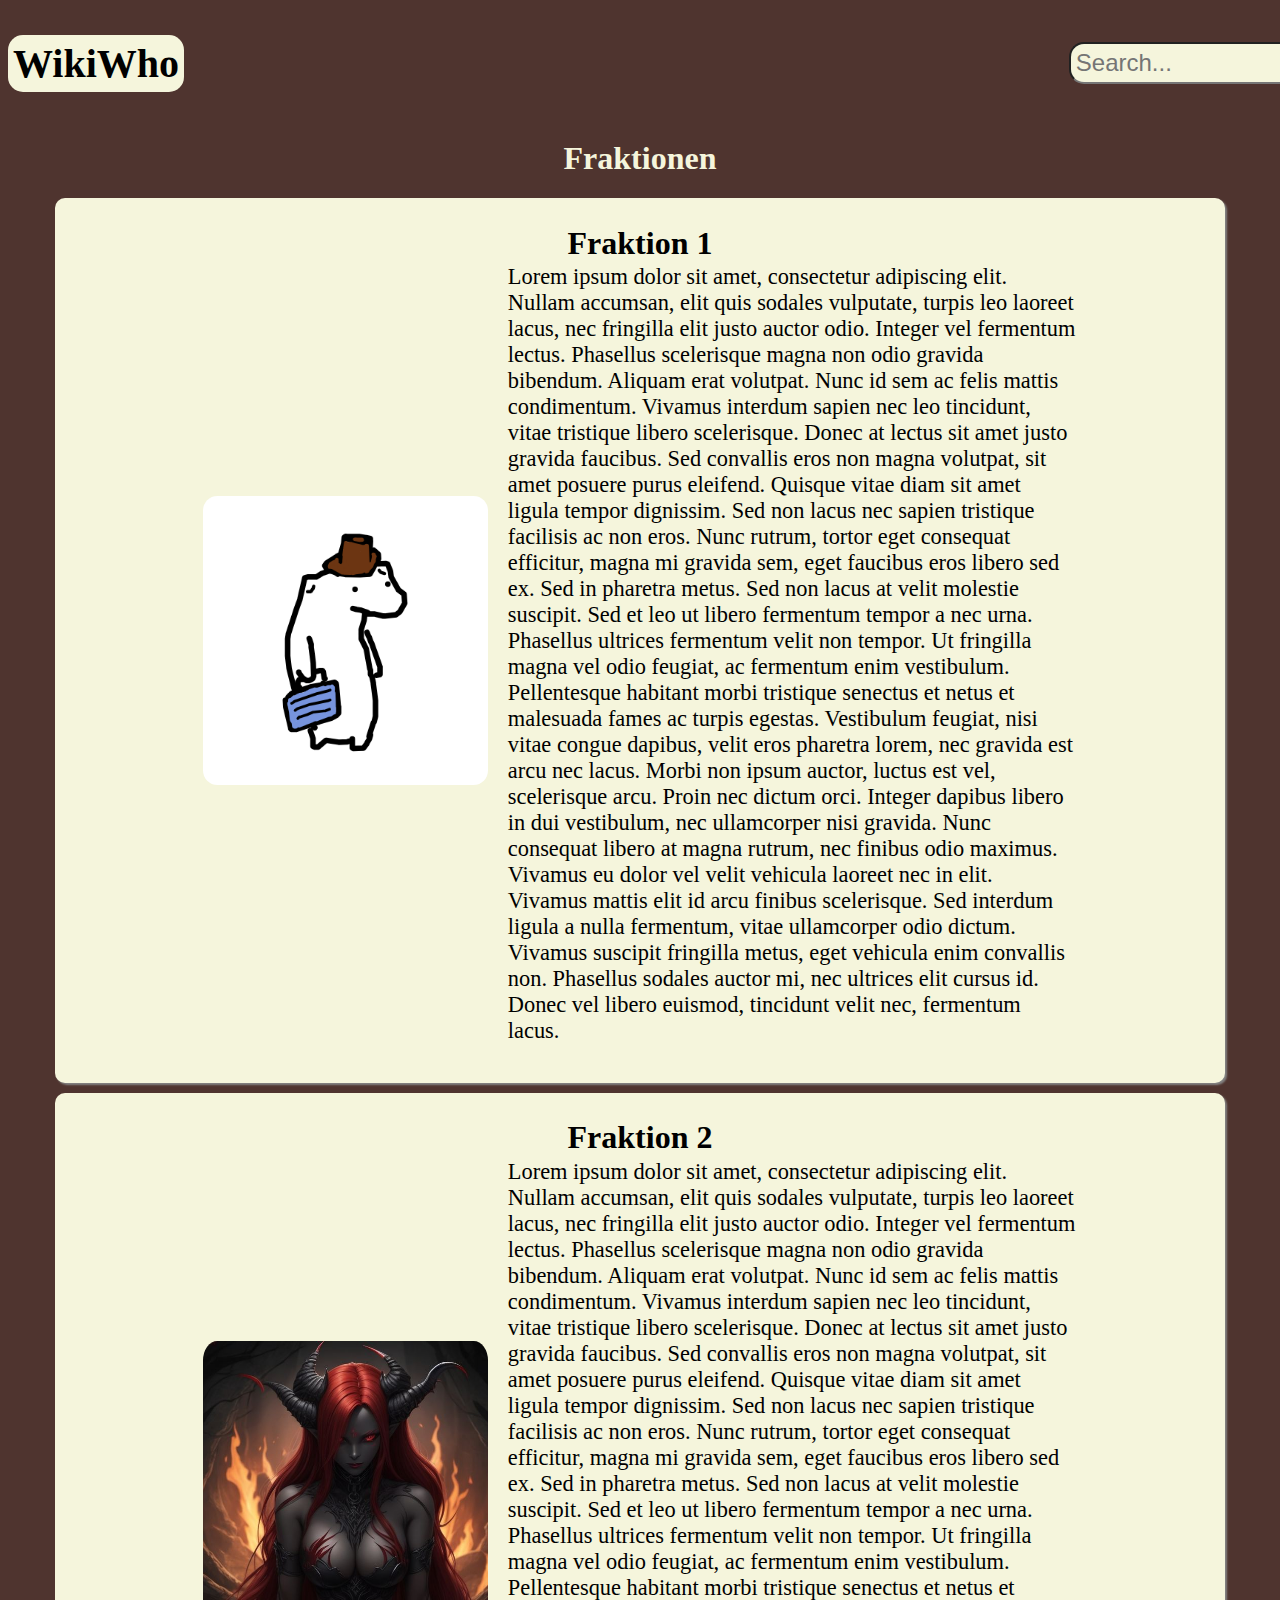
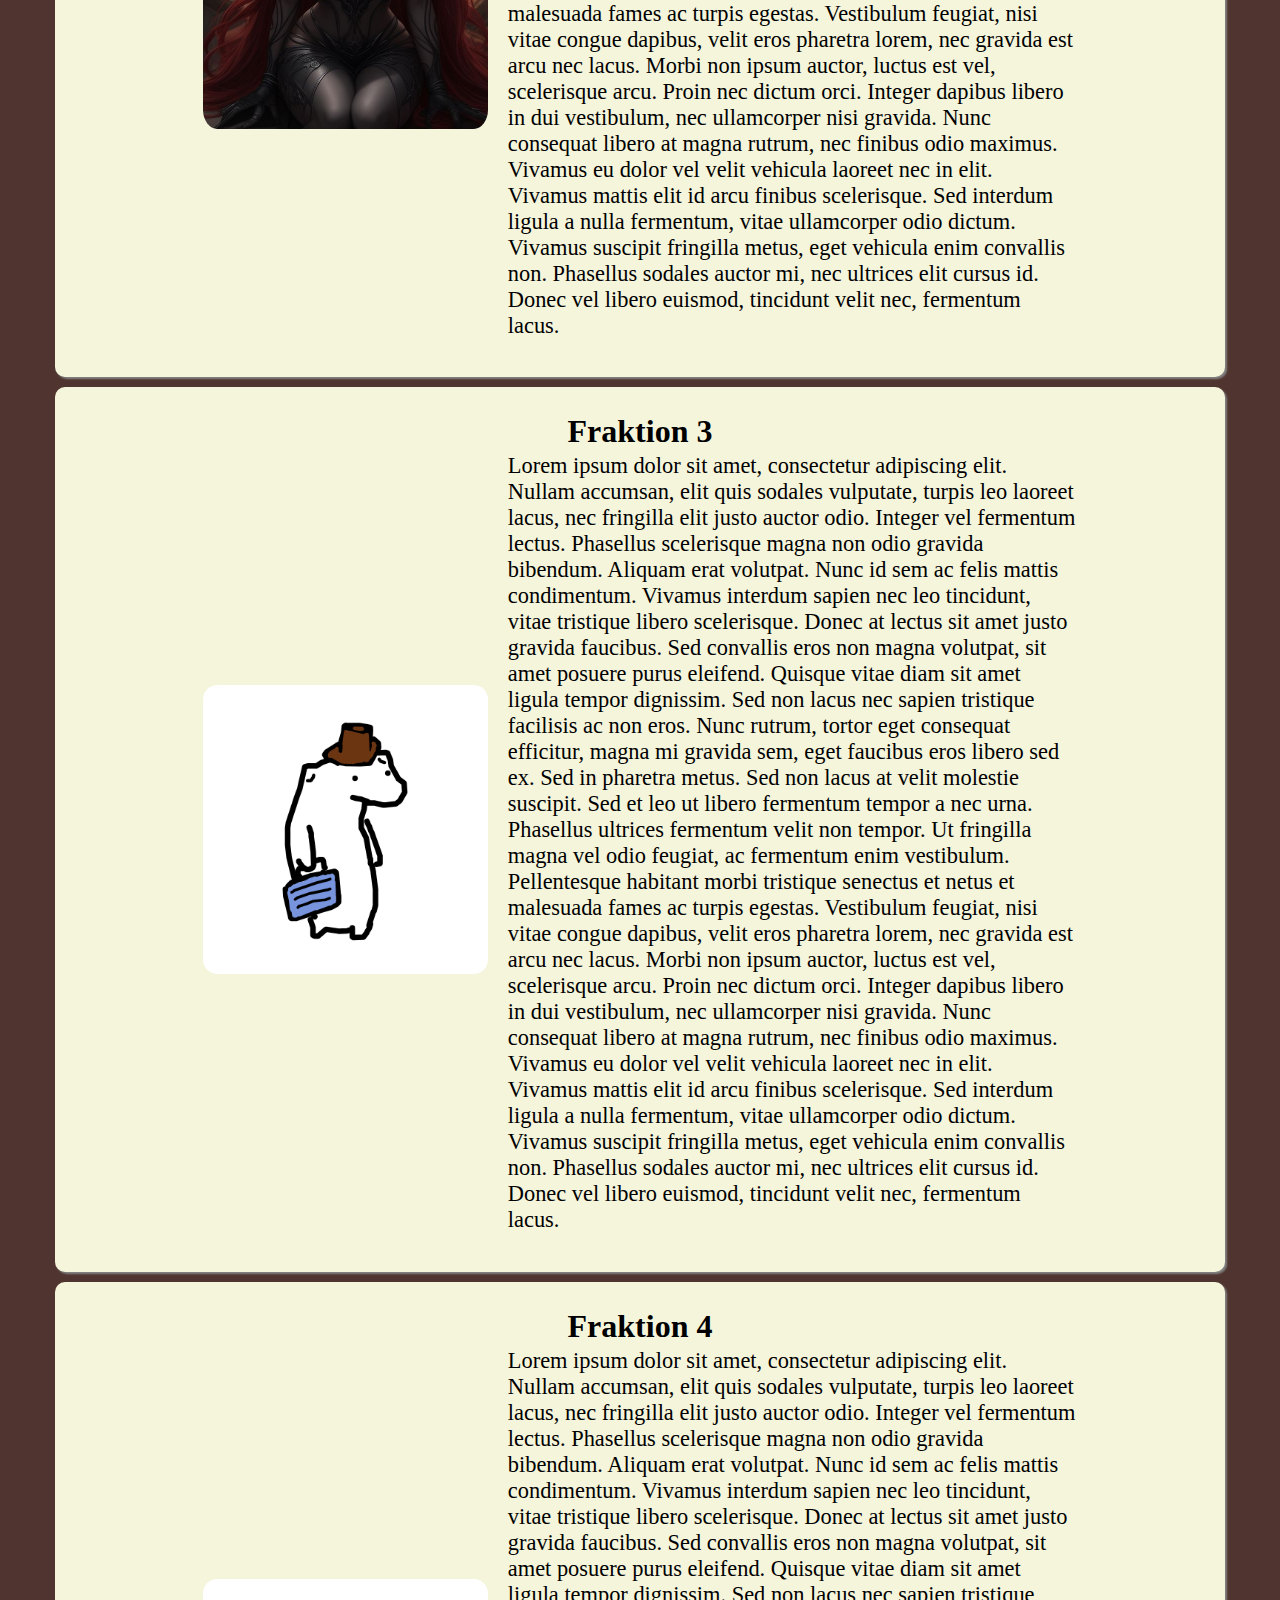
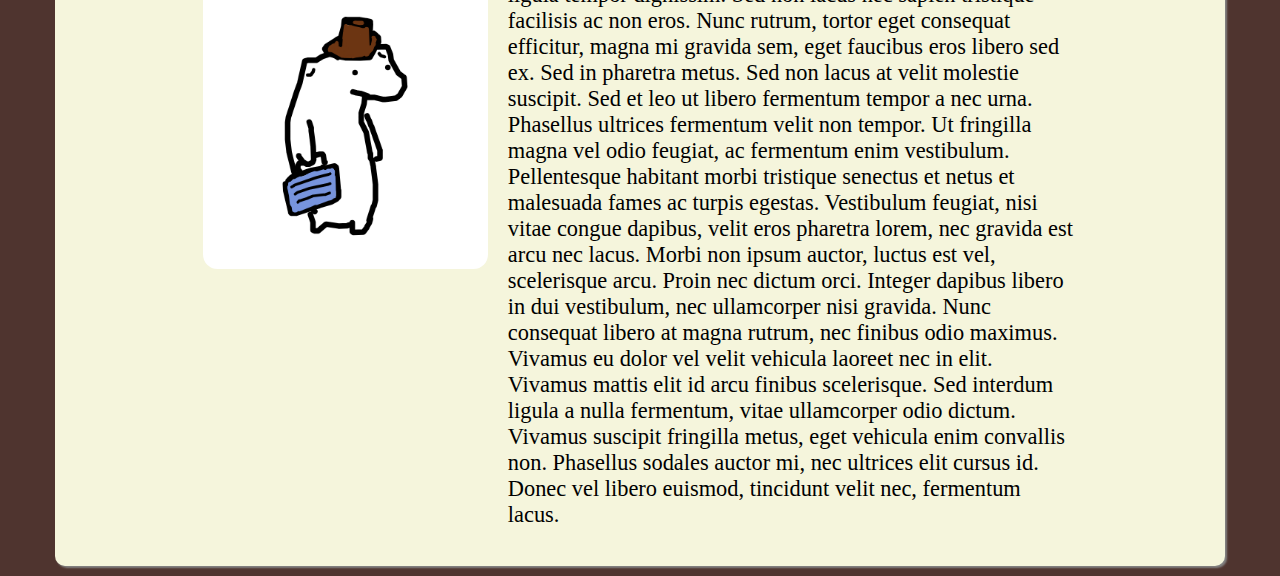
==== factions.html @ 1ef96a38 "Initial commit" ====
<!DOCTYPE html>
<html>

<head>
  <meta charset="utf-8" />
  <meta name="color-scheme" content="only light" />
  <meta name="viewport" content="width=device-width, initial-scale=1, maximum-scale=1" />
  <link rel="stylesheet" href="factions.css" />
  <title>Factions</title>
</head>


<body>
  <div class="grid-bar">
    <a href="index.html">
      <h1 style="background-color: rgb(245, 245, 220); color: black; padding: 5px; display: inline-block; border-radius: 15px;">
        WikiWho
      </h1>
    </a>
    <input type="text" id="searchInput" placeholder="Search..." style="
    background-color: rgb(245, 245, 220);
    color: rgb(150, 150, 150);
    padding: 5px;
    display: inline-block;
    border-radius: 15px;
    " onkeyup="searchFunction()" />

    <script src="search.js"></script>

    <script>
      function searchFunction() {
        var input = document.getElementById("searchInput");
        if (input.value.trim() !== "") {
          input.style.color = "black";
        } else {
          input.style.color = "rgb(150, 150, 150)";
        }
      }
    </script>

  </div>
  <h1>Fraktionen</h1>
  <a name="humans"></a>
  <div class="containerbox">
    <h2>Fraktion 1</h2>
    <img src="dereinzigechte.png" />
    <p>
      Lorem ipsum dolor sit amet, consectetur adipiscing elit. Nullam
      accumsan, elit quis sodales vulputate, turpis leo laoreet lacus, nec
      fringilla elit justo auctor odio. Integer vel fermentum lectus.
      Phasellus scelerisque magna non odio gravida bibendum. Aliquam erat
      volutpat. Nunc id sem ac felis mattis condimentum. Vivamus interdum
      sapien nec leo tincidunt, vitae tristique libero scelerisque. Donec at
      lectus sit amet justo gravida faucibus. Sed convallis eros non magna
      volutpat, sit amet posuere purus eleifend. Quisque vitae diam sit amet
      ligula tempor dignissim. Sed non lacus nec sapien tristique facilisis ac
      non eros. Nunc rutrum, tortor eget consequat efficitur, magna mi gravida
      sem, eget faucibus eros libero sed ex. Sed in pharetra metus. Sed non
      lacus at velit molestie suscipit. Sed et leo ut libero fermentum tempor
      a nec urna. Phasellus ultrices fermentum velit non tempor. Ut fringilla
      magna vel odio feugiat, ac fermentum enim vestibulum. Pellentesque
      habitant morbi tristique senectus et netus et malesuada fames ac turpis
      egestas. Vestibulum feugiat, nisi vitae congue dapibus, velit eros
      pharetra lorem, nec gravida est arcu nec lacus. Morbi non ipsum auctor,
      luctus est vel, scelerisque arcu. Proin nec dictum orci. Integer dapibus
      libero in dui vestibulum, nec ullamcorper nisi gravida. Nunc consequat
      libero at magna rutrum, nec finibus odio maximus. Vivamus eu dolor vel
      velit vehicula laoreet nec in elit. Vivamus mattis elit id arcu finibus
      scelerisque. Sed interdum ligula a nulla fermentum, vitae ullamcorper
      odio dictum. Vivamus suscipit fringilla metus, eget vehicula enim
      convallis non. Phasellus sodales auctor mi, nec ultrices elit cursus id.
      Donec vel libero euismod, tincidunt velit nec, fermentum lacus.
    </p>
  </div>
  <a name="demons"></a>
  <div class="containerbox">
    <h2>Fraktion 2</h2>
    <img src="lillith.png" />
    <p>
      Lorem ipsum dolor sit amet, consectetur adipiscing elit. Nullam
      accumsan, elit quis sodales vulputate, turpis leo laoreet lacus, nec
      fringilla elit justo auctor odio. Integer vel fermentum lectus.
      Phasellus scelerisque magna non odio gravida bibendum. Aliquam erat
      volutpat. Nunc id sem ac felis mattis condimentum. Vivamus interdum
      sapien nec leo tincidunt, vitae tristique libero scelerisque. Donec at
      lectus sit amet justo gravida faucibus. Sed convallis eros non magna
      volutpat, sit amet posuere purus eleifend. Quisque vitae diam sit amet
      ligula tempor dignissim. Sed non lacus nec sapien tristique facilisis ac
      non eros. Nunc rutrum, tortor eget consequat efficitur, magna mi gravida
      sem, eget faucibus eros libero sed ex. Sed in pharetra metus. Sed non
      lacus at velit molestie suscipit. Sed et leo ut libero fermentum tempor
      a nec urna. Phasellus ultrices fermentum velit non tempor. Ut fringilla
      magna vel odio feugiat, ac fermentum enim vestibulum. Pellentesque
      habitant morbi tristique senectus et netus et malesuada fames ac turpis
      egestas. Vestibulum feugiat, nisi vitae congue dapibus, velit eros
      pharetra lorem, nec gravida est arcu nec lacus. Morbi non ipsum auctor,
      luctus est vel, scelerisque arcu. Proin nec dictum orci. Integer dapibus
      libero in dui vestibulum, nec ullamcorper nisi gravida. Nunc consequat
      libero at magna rutrum, nec finibus odio maximus. Vivamus eu dolor vel
      velit vehicula laoreet nec in elit. Vivamus mattis elit id arcu finibus
      scelerisque. Sed interdum ligula a nulla fermentum, vitae ullamcorper
      odio dictum. Vivamus suscipit fringilla metus, eget vehicula enim
      convallis non. Phasellus sodales auctor mi, nec ultrices elit cursus id.
      Donec vel libero euismod, tincidunt velit nec, fermentum lacus.
    </p>
  </div>
  <div class="containerbox">
    <h2>Fraktion 3</h2>
    <img src="dereinzigechte.png" />
    <p>
      Lorem ipsum dolor sit amet, consectetur adipiscing elit. Nullam
      accumsan, elit quis sodales vulputate, turpis leo laoreet lacus, nec
      fringilla elit justo auctor odio. Integer vel fermentum lectus.
      Phasellus scelerisque magna non odio gravida bibendum. Aliquam erat
      volutpat. Nunc id sem ac felis mattis condimentum. Vivamus interdum
      sapien nec leo tincidunt, vitae tristique libero scelerisque. Donec at
      lectus sit amet justo gravida faucibus. Sed convallis eros non magna
      volutpat, sit amet posuere purus eleifend. Quisque vitae diam sit amet
      ligula tempor dignissim. Sed non lacus nec sapien tristique facilisis ac
      non eros. Nunc rutrum, tortor eget consequat efficitur, magna mi gravida
      sem, eget faucibus eros libero sed ex. Sed in pharetra metus. Sed non
      lacus at velit molestie suscipit. Sed et leo ut libero fermentum tempor
      a nec urna. Phasellus ultrices fermentum velit non tempor. Ut fringilla
      magna vel odio feugiat, ac fermentum enim vestibulum. Pellentesque
      habitant morbi tristique senectus et netus et malesuada fames ac turpis
      egestas. Vestibulum feugiat, nisi vitae congue dapibus, velit eros
      pharetra lorem, nec gravida est arcu nec lacus. Morbi non ipsum auctor,
      luctus est vel, scelerisque arcu. Proin nec dictum orci. Integer dapibus
      libero in dui vestibulum, nec ullamcorper nisi gravida. Nunc consequat
      libero at magna rutrum, nec finibus odio maximus. Vivamus eu dolor vel
      velit vehicula laoreet nec in elit. Vivamus mattis elit id arcu finibus
      scelerisque. Sed interdum ligula a nulla fermentum, vitae ullamcorper
      odio dictum. Vivamus suscipit fringilla metus, eget vehicula enim
      convallis non. Phasellus sodales auctor mi, nec ultrices elit cursus id.
      Donec vel libero euismod, tincidunt velit nec, fermentum lacus.
    </p>
  </div>
  <div class="containerbox">
    <h2>Fraktion 4</h2>
    <img src="dereinzigechte.png" />
    <p>
      Lorem ipsum dolor sit amet, consectetur adipiscing elit. Nullam
      accumsan, elit quis sodales vulputate, turpis leo laoreet lacus, nec
      fringilla elit justo auctor odio. Integer vel fermentum lectus.
      Phasellus scelerisque magna non odio gravida bibendum. Aliquam erat
      volutpat. Nunc id sem ac felis mattis condimentum. Vivamus interdum
      sapien nec leo tincidunt, vitae tristique libero scelerisque. Donec at
      lectus sit amet justo gravida faucibus. Sed convallis eros non magna
      volutpat, sit amet posuere purus eleifend. Quisque vitae diam sit amet
      ligula tempor dignissim. Sed non lacus nec sapien tristique facilisis ac
      non eros. Nunc rutrum, tortor eget consequat efficitur, magna mi gravida
      sem, eget faucibus eros libero sed ex. Sed in pharetra metus. Sed non
      lacus at velit molestie suscipit. Sed et leo ut libero fermentum tempor
      a nec urna. Phasellus ultrices fermentum velit non tempor. Ut fringilla
      magna vel odio feugiat, ac fermentum enim vestibulum. Pellentesque
      habitant morbi tristique senectus et netus et malesuada fames ac turpis
      egestas. Vestibulum feugiat, nisi vitae congue dapibus, velit eros
      pharetra lorem, nec gravida est arcu nec lacus. Morbi non ipsum auctor,
      luctus est vel, scelerisque arcu. Proin nec dictum orci. Integer dapibus
      libero in dui vestibulum, nec ullamcorper nisi gravida. Nunc consequat
      libero at magna rutrum, nec finibus odio maximus. Vivamus eu dolor vel
      velit vehicula laoreet nec in elit. Vivamus mattis elit id arcu finibus
      scelerisque. Sed interdum ligula a nulla fermentum, vitae ullamcorper
      odio dictum. Vivamus suscipit fringilla metus, eget vehicula enim
      convallis non. Phasellus sodales auctor mi, nec ultrices elit cursus id.
      Donec vel libero euismod, tincidunt velit nec, fermentum lacus.
    </p>
  </div>
</body>

</html>
---- factions.css ----
/**
 * Sets the background color of the entire page to a dark reddish-brown.
 */
body {
  background-color: rgb(79, 52, 47);
}
a {
  color: black;
  font-size: 1.25rem;
}


/**
 * Styles the main heading of the container box.
 * The heading is centered and has a font size of 2 rem.
 * The color is set to beige.
 */
h1 {
  color: rgb(245, 245, 220);
  text-align: center;
}



h3 {
  color: black;
  font-size: 2.5rem;
  transition: transform 0.3s ease;
}

h3:hover {
  transform: translateY(-1.5px);
}

ul {
  margin-top: 50px;
  text-align: left;
  max-width: 50%;
  font-size: 1.4rem;
}

/**
 * Styles a container box with a beige background, rounded corners, padding, and a centered layout.
 * The container box is 90% of the width, centered on the page, and has a drop shadow effect.
 * The contents of the container box are centered both horizontally and vertically.
 */
.containerbox {
  background-color: rgb(245, 245, 220);
  border-radius: 10px;
  padding: 1rem;
  width: 90%;
  margin: 10px auto;
  text-align: center;
  box-shadow: 2px 2px 2px rgb(131, 131, 131);
  display: flex;
  flex-direction: column;
  align-items: center;
  position: relative;
}

.grid-bar {
  display: grid;
  grid-template-columns: auto 1fr auto;
  align-items: center;
  gap: 70%;
}

input {
  font-size: 1.5rem;
}



/**
 * Adds margin between the h1 and h2 elements within the .containerbox class.
 */
.containerbox h1 {
  margin-bottom: 1rem;
  /* Add margin between h1 and h2 */
}

/**
 * Styles the heading within the .containerbox element.
 * The heading is centered, has a font size of 2rem, and has a bottom margin of 1rem to separate it from the paragraph.
 */
.containerbox h2 {
  color: rgb(0, 0, 0);
  text-align: center;
  font-size: 2rem;
  margin-bottom: 1rem;
  /* Add margin for separation from the paragraph */
  position: absolute;
  top: 2%;
  /* Move h2 up */
  left: 50%;
  transform: translate(-50%, -50%);
}

/**
 * Styles the image within the .containerbox element.
 * - Sets the maximum width of the image to 100% to ensure it fits within its container.
 * - Sets the height to 'auto' to maintain the image's aspect ratio.
 * - Hides any overflow of the image beyond its container.
 * - Displays the image as a block-level element.
 * - Removes any right margin from the image.
 * - Moves the image down a bit on mobile version.
 */
.containerbox img {
  max-width: 100%;
  height: auto;
  overflow: hidden;
  display: block;
  margin-right: 0;
  border-radius: 5%;
  margin-top: 75px;

  /* Move the image down a bit on mobile version */
}

/**
 * Sets the font size and text alignment for all paragraph elements.
 * This style is applied when the screen width is at least 768 pixels.
 */
p {
  font-size: 1.2rem;
  text-align: left;
}



@media (min-width: 1024px) {

  /**
   * Styles the container box to display its contents in a row, center them horizontally, and align them vertically.
   */
  .containerbox {
    flex-direction: row;
    justify-content: center;
    align-items: center;
    /* Center items horizontally */
  }

  /**
   * Applies styles to images within the `.containerbox` element.
   * - `margin-right: 20px;` adds 20 pixels of space to the right of the image.
   * - `max-width: 25%;` ensures the image does not exceed 25% of the container's width.
   */
  .containerbox img {
    margin-right: 20px;
    max-width: 25%;
    margin-top: 0;
    /* Reset the top margin on larger screens */
    overflow: hidden;
  }

  /**
   * Styles a paragraph element with left-aligned text, a maximum width of 50%, and a font size of 1.4 rem.
   */
  p {
    margin-top: 50px;
    text-align: left;
    max-width: 50%;
    font-size: 1.4rem;
  }
}
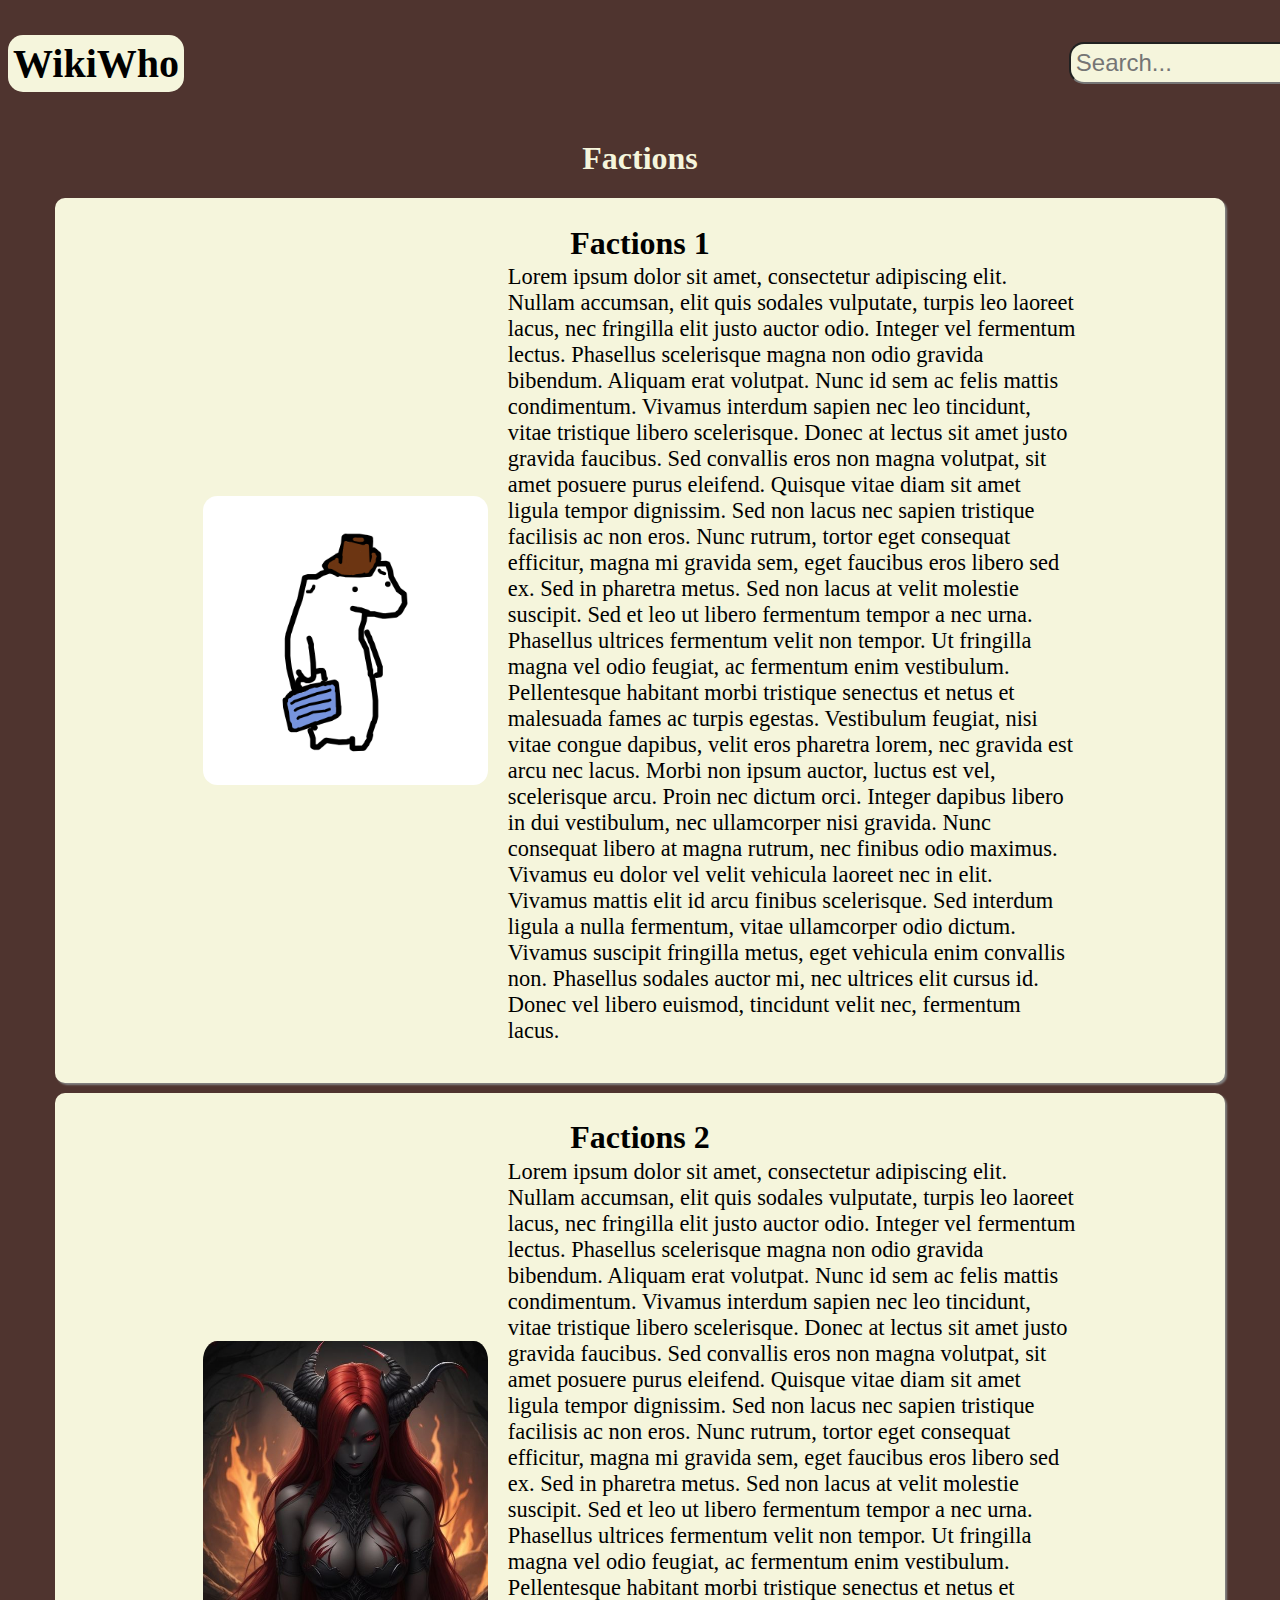
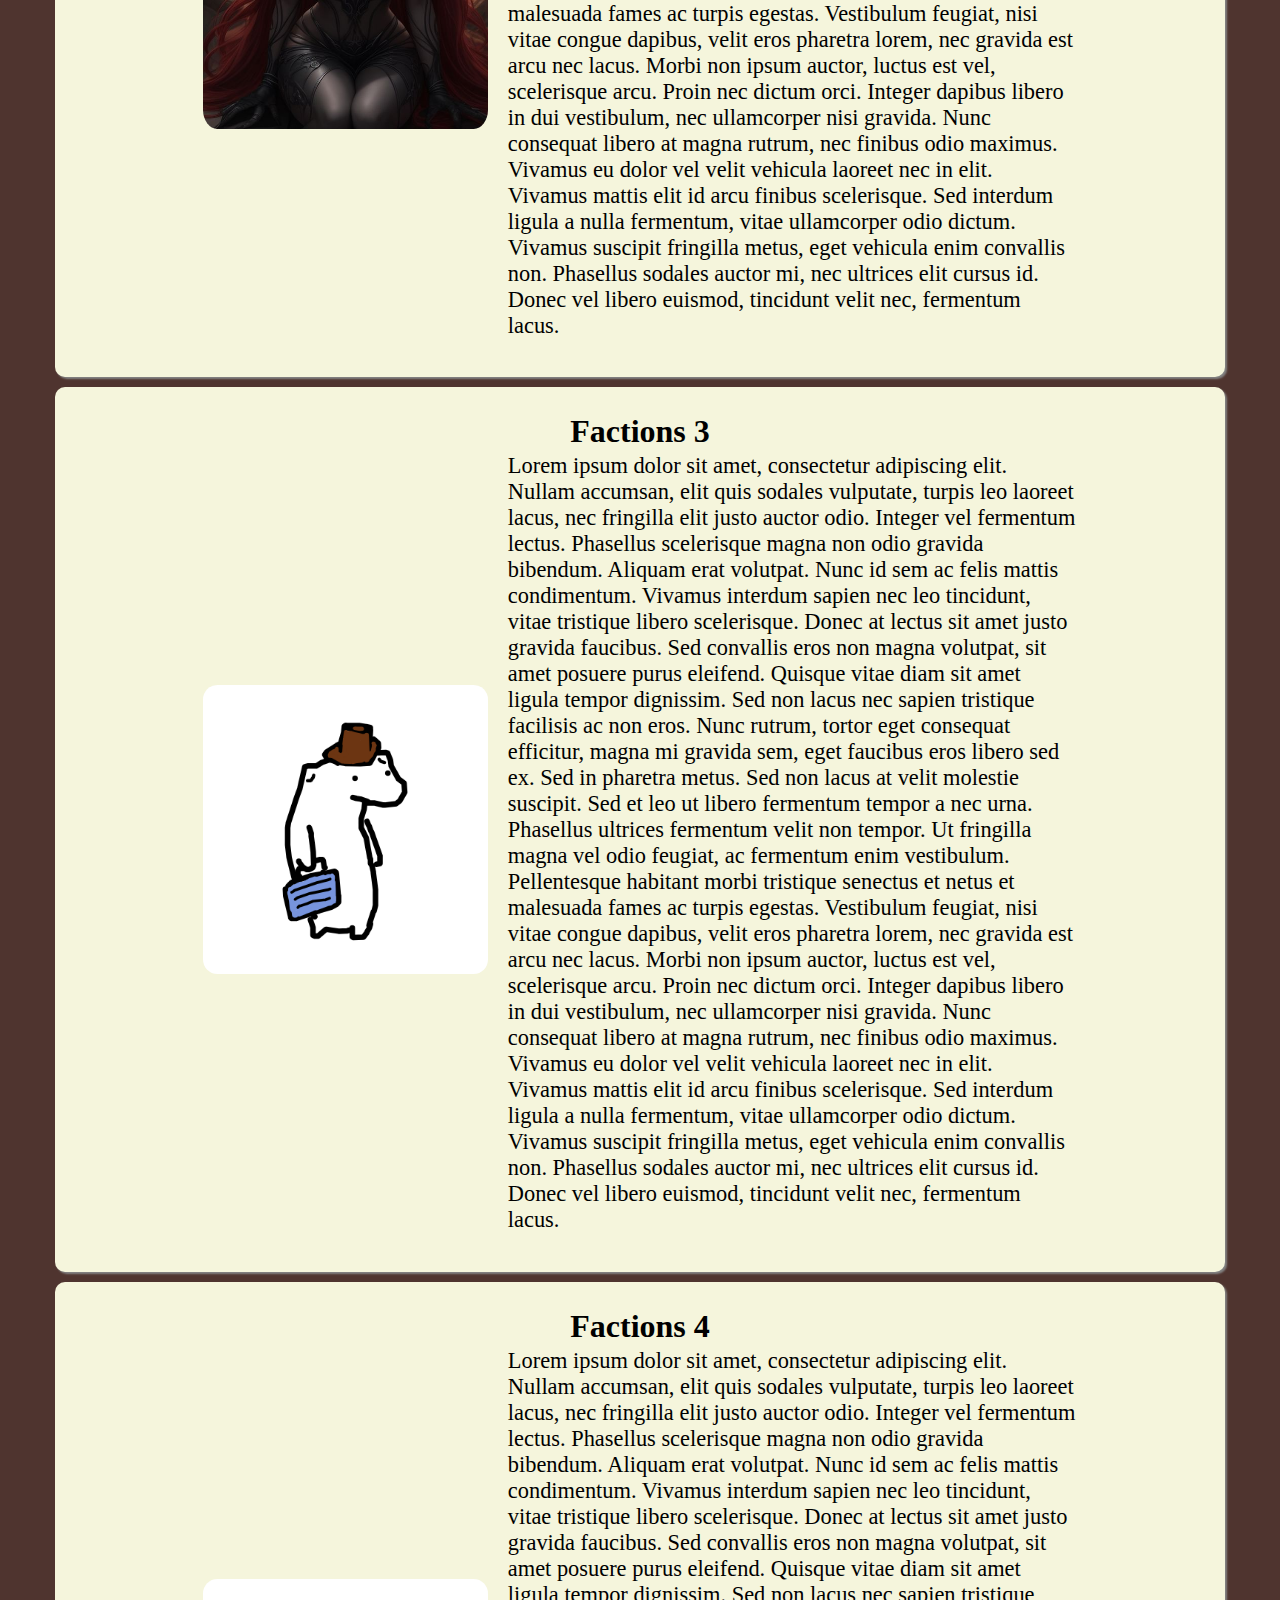
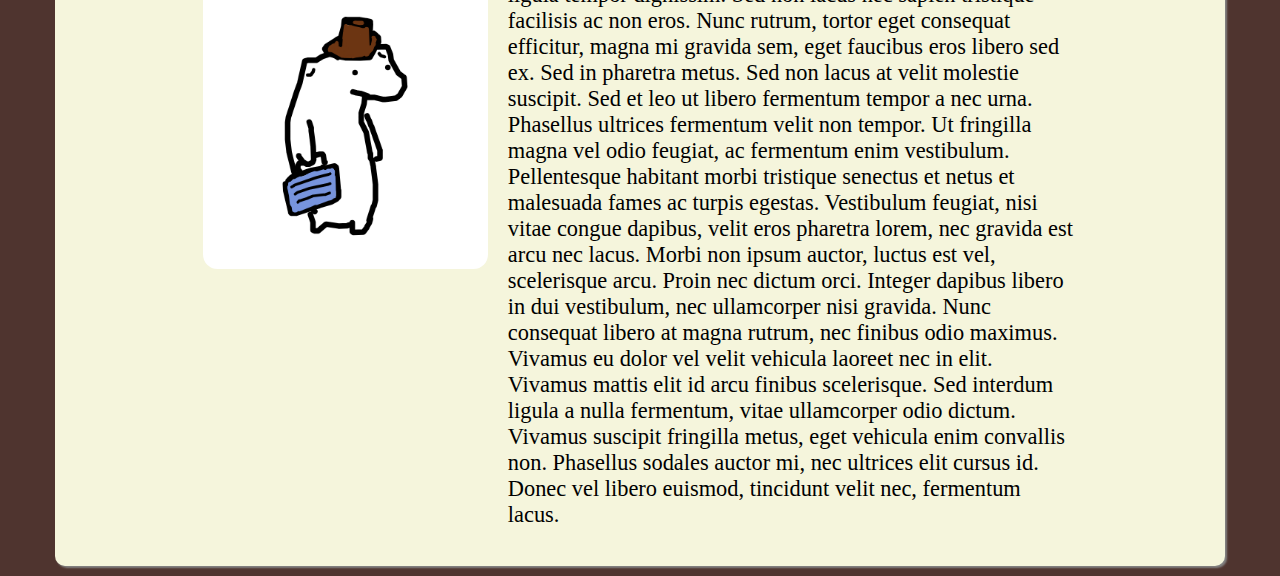
==== commit 5d4ddfb4: "spelling" ====
--- a/factions.html
+++ b/factions.html
@@ -39,10 +39,10 @@
     </script>
 
   </div>
-  <h1>Fraktionen</h1>
+  <h1>Factions</h1>
   <a name="humans"></a>
   <div class="containerbox">
-    <h2>Fraktion 1</h2>
+    <h2>Factions 1</h2>
     <img src="dereinzigechte.png" />
     <p>
       Lorem ipsum dolor sit amet, consectetur adipiscing elit. Nullam
@@ -74,7 +74,7 @@
   </div>
   <a name="demons"></a>
   <div class="containerbox">
-    <h2>Fraktion 2</h2>
+    <h2>Factions 2</h2>
     <img src="lillith.png" />
     <p>
       Lorem ipsum dolor sit amet, consectetur adipiscing elit. Nullam
@@ -105,7 +105,7 @@
     </p>
   </div>
   <div class="containerbox">
-    <h2>Fraktion 3</h2>
+    <h2>Factions 3</h2>
     <img src="dereinzigechte.png" />
     <p>
       Lorem ipsum dolor sit amet, consectetur adipiscing elit. Nullam
@@ -136,7 +136,7 @@
     </p>
   </div>
   <div class="containerbox">
-    <h2>Fraktion 4</h2>
+    <h2>Factions 4</h2>
     <img src="dereinzigechte.png" />
     <p>
       Lorem ipsum dolor sit amet, consectetur adipiscing elit. Nullam
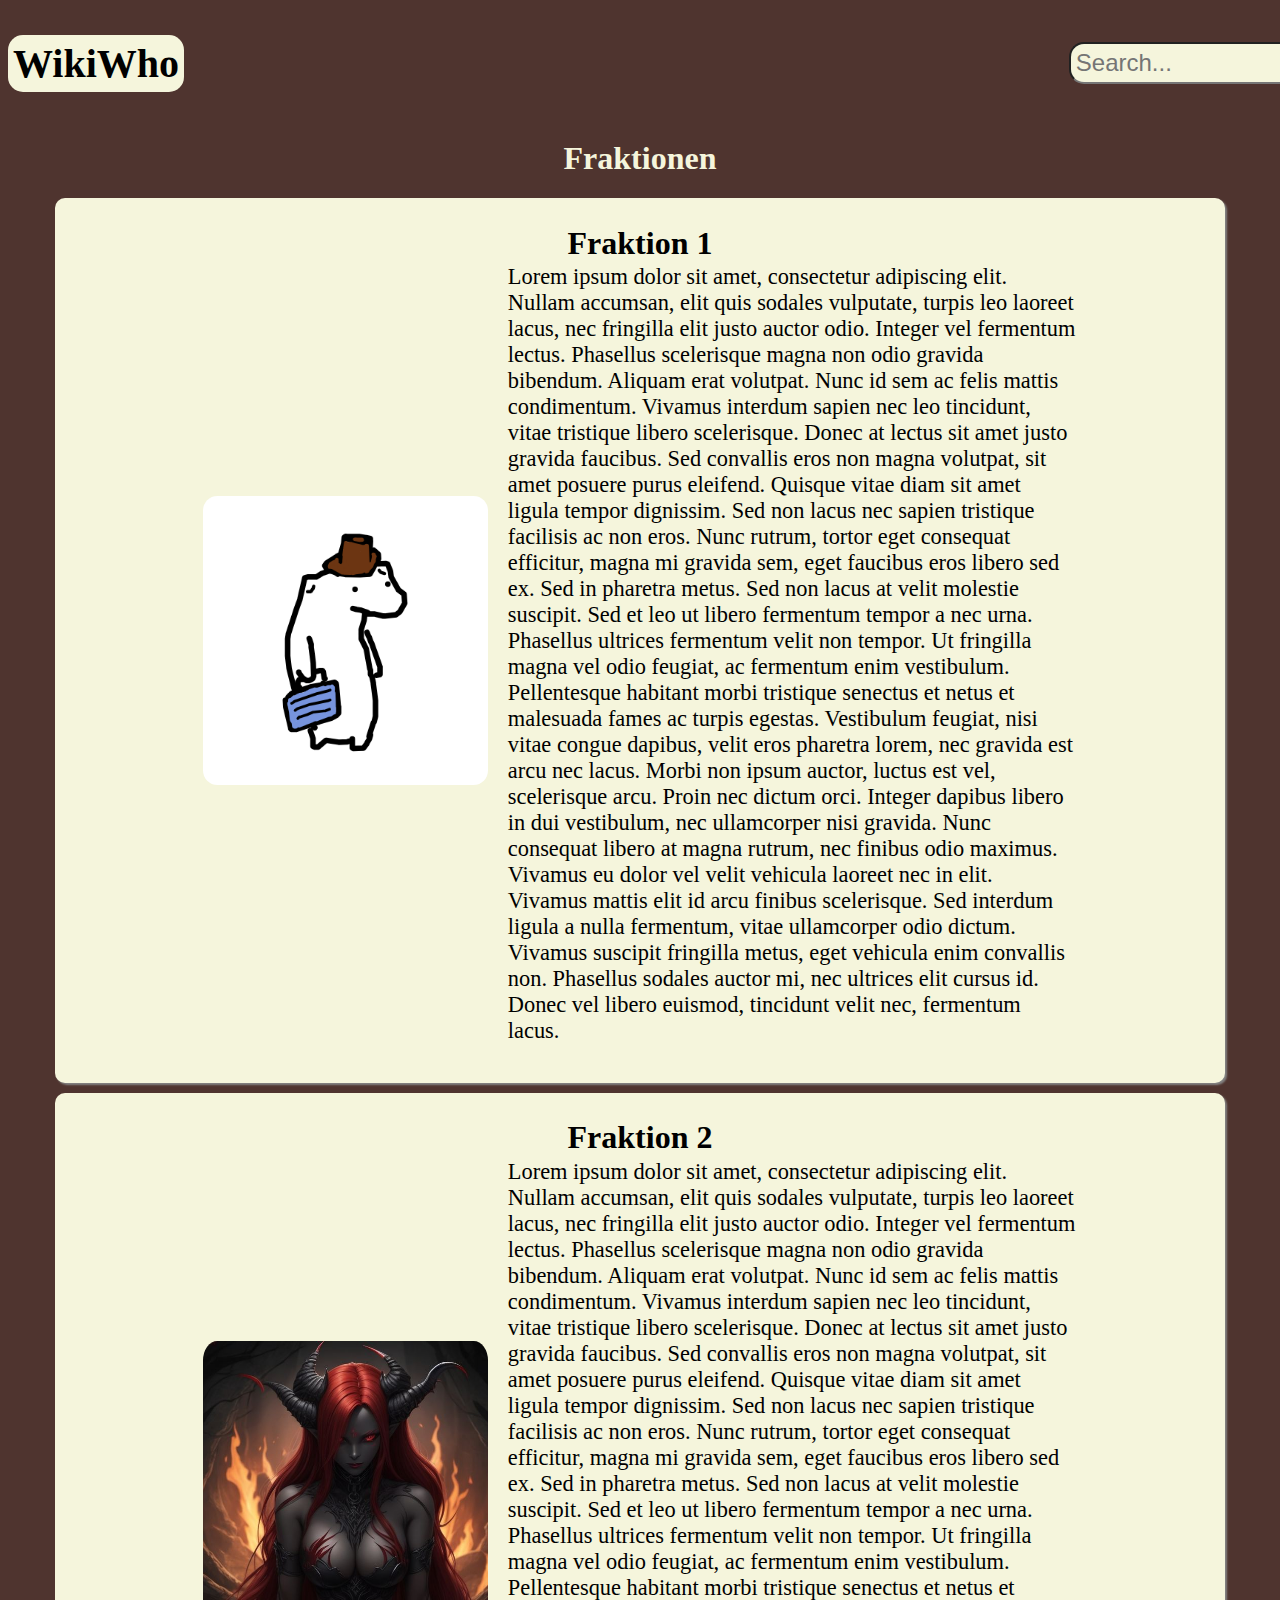
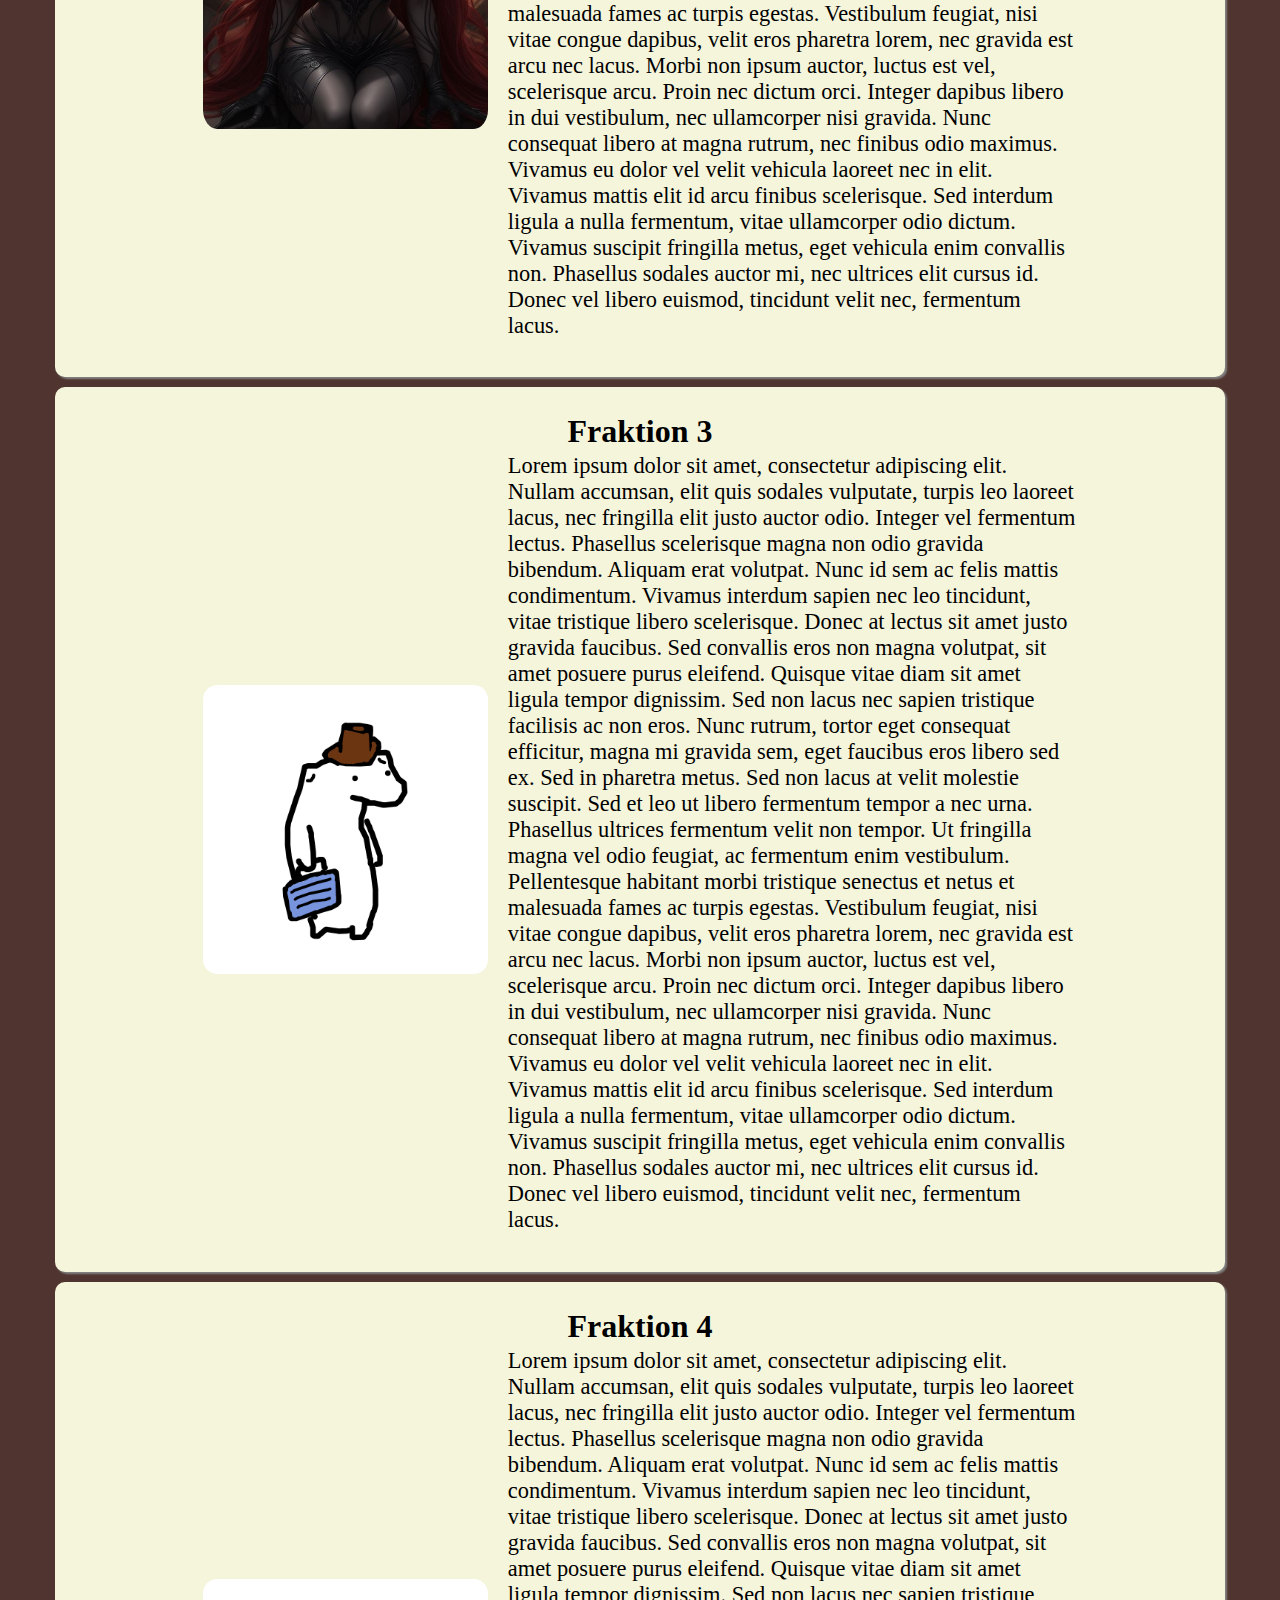
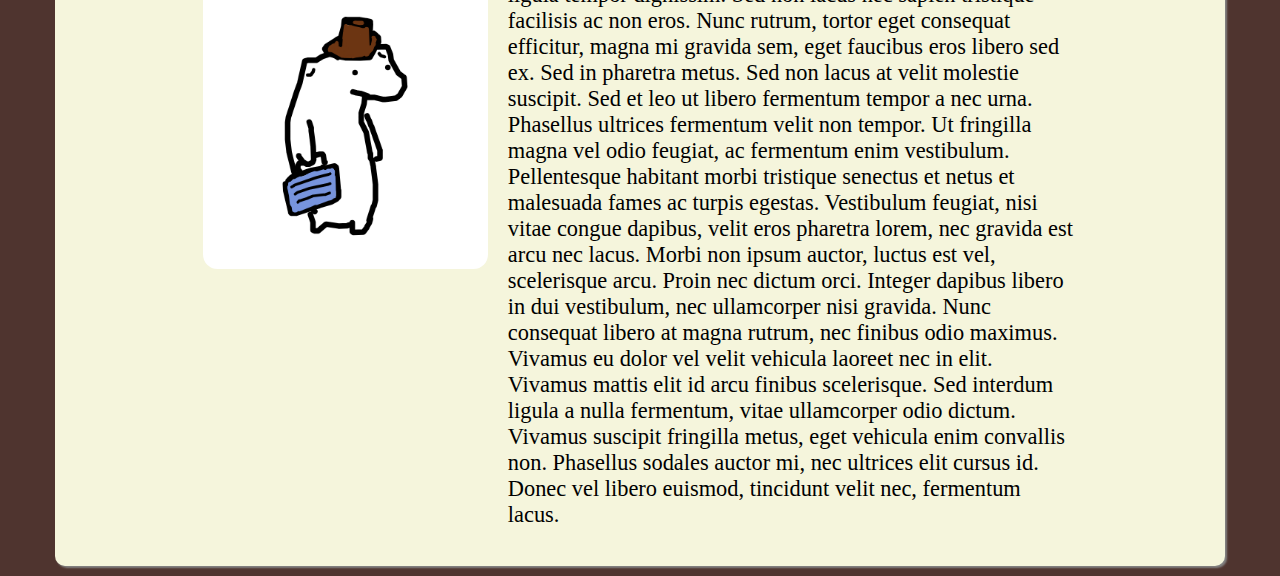
==== commit 168eba65: "mobile formatting" ====
--- a/factions.html
+++ b/factions.html
@@ -1,171 +1,171 @@
-<!DOCTYPE html>
-<html>
-
-<head>
-  <meta charset="utf-8" />
-  <meta name="color-scheme" content="only light" />
-  <meta name="viewport" content="width=device-width, initial-scale=1, maximum-scale=1" />
-  <link rel="stylesheet" href="factions.css" />
-  <title>Factions</title>
-</head>
-
-
-<body>
-  <div class="grid-bar">
-    <a href="index.html">
-      <h1 style="background-color: rgb(245, 245, 220); color: black; padding: 5px; display: inline-block; border-radius: 15px;">
-        WikiWho
-      </h1>
-    </a>
-    <input type="text" id="searchInput" placeholder="Search..." style="
-    background-color: rgb(245, 245, 220);
-    color: rgb(150, 150, 150);
-    padding: 5px;
-    display: inline-block;
-    border-radius: 15px;
-    " onkeyup="searchFunction()" />
-
-    <script src="search.js"></script>
-
-    <script>
-      function searchFunction() {
-        var input = document.getElementById("searchInput");
-        if (input.value.trim() !== "") {
-          input.style.color = "black";
-        } else {
-          input.style.color = "rgb(150, 150, 150)";
-        }
-      }
-    </script>
-
-  </div>
-  <h1>Factions</h1>
-  <a name="humans"></a>
-  <div class="containerbox">
-    <h2>Factions 1</h2>
-    <img src="dereinzigechte.png" />
-    <p>
-      Lorem ipsum dolor sit amet, consectetur adipiscing elit. Nullam
-      accumsan, elit quis sodales vulputate, turpis leo laoreet lacus, nec
-      fringilla elit justo auctor odio. Integer vel fermentum lectus.
-      Phasellus scelerisque magna non odio gravida bibendum. Aliquam erat
-      volutpat. Nunc id sem ac felis mattis condimentum. Vivamus interdum
-      sapien nec leo tincidunt, vitae tristique libero scelerisque. Donec at
-      lectus sit amet justo gravida faucibus. Sed convallis eros non magna
-      volutpat, sit amet posuere purus eleifend. Quisque vitae diam sit amet
-      ligula tempor dignissim. Sed non lacus nec sapien tristique facilisis ac
-      non eros. Nunc rutrum, tortor eget consequat efficitur, magna mi gravida
-      sem, eget faucibus eros libero sed ex. Sed in pharetra metus. Sed non
-      lacus at velit molestie suscipit. Sed et leo ut libero fermentum tempor
-      a nec urna. Phasellus ultrices fermentum velit non tempor. Ut fringilla
-      magna vel odio feugiat, ac fermentum enim vestibulum. Pellentesque
-      habitant morbi tristique senectus et netus et malesuada fames ac turpis
-      egestas. Vestibulum feugiat, nisi vitae congue dapibus, velit eros
-      pharetra lorem, nec gravida est arcu nec lacus. Morbi non ipsum auctor,
-      luctus est vel, scelerisque arcu. Proin nec dictum orci. Integer dapibus
-      libero in dui vestibulum, nec ullamcorper nisi gravida. Nunc consequat
-      libero at magna rutrum, nec finibus odio maximus. Vivamus eu dolor vel
-      velit vehicula laoreet nec in elit. Vivamus mattis elit id arcu finibus
-      scelerisque. Sed interdum ligula a nulla fermentum, vitae ullamcorper
-      odio dictum. Vivamus suscipit fringilla metus, eget vehicula enim
-      convallis non. Phasellus sodales auctor mi, nec ultrices elit cursus id.
-      Donec vel libero euismod, tincidunt velit nec, fermentum lacus.
-    </p>
-  </div>
-  <a name="demons"></a>
-  <div class="containerbox">
-    <h2>Factions 2</h2>
-    <img src="lillith.png" />
-    <p>
-      Lorem ipsum dolor sit amet, consectetur adipiscing elit. Nullam
-      accumsan, elit quis sodales vulputate, turpis leo laoreet lacus, nec
-      fringilla elit justo auctor odio. Integer vel fermentum lectus.
-      Phasellus scelerisque magna non odio gravida bibendum. Aliquam erat
-      volutpat. Nunc id sem ac felis mattis condimentum. Vivamus interdum
-      sapien nec leo tincidunt, vitae tristique libero scelerisque. Donec at
-      lectus sit amet justo gravida faucibus. Sed convallis eros non magna
-      volutpat, sit amet posuere purus eleifend. Quisque vitae diam sit amet
-      ligula tempor dignissim. Sed non lacus nec sapien tristique facilisis ac
-      non eros. Nunc rutrum, tortor eget consequat efficitur, magna mi gravida
-      sem, eget faucibus eros libero sed ex. Sed in pharetra metus. Sed non
-      lacus at velit molestie suscipit. Sed et leo ut libero fermentum tempor
-      a nec urna. Phasellus ultrices fermentum velit non tempor. Ut fringilla
-      magna vel odio feugiat, ac fermentum enim vestibulum. Pellentesque
-      habitant morbi tristique senectus et netus et malesuada fames ac turpis
-      egestas. Vestibulum feugiat, nisi vitae congue dapibus, velit eros
-      pharetra lorem, nec gravida est arcu nec lacus. Morbi non ipsum auctor,
-      luctus est vel, scelerisque arcu. Proin nec dictum orci. Integer dapibus
-      libero in dui vestibulum, nec ullamcorper nisi gravida. Nunc consequat
-      libero at magna rutrum, nec finibus odio maximus. Vivamus eu dolor vel
-      velit vehicula laoreet nec in elit. Vivamus mattis elit id arcu finibus
-      scelerisque. Sed interdum ligula a nulla fermentum, vitae ullamcorper
-      odio dictum. Vivamus suscipit fringilla metus, eget vehicula enim
-      convallis non. Phasellus sodales auctor mi, nec ultrices elit cursus id.
-      Donec vel libero euismod, tincidunt velit nec, fermentum lacus.
-    </p>
-  </div>
-  <div class="containerbox">
-    <h2>Factions 3</h2>
-    <img src="dereinzigechte.png" />
-    <p>
-      Lorem ipsum dolor sit amet, consectetur adipiscing elit. Nullam
-      accumsan, elit quis sodales vulputate, turpis leo laoreet lacus, nec
-      fringilla elit justo auctor odio. Integer vel fermentum lectus.
-      Phasellus scelerisque magna non odio gravida bibendum. Aliquam erat
-      volutpat. Nunc id sem ac felis mattis condimentum. Vivamus interdum
-      sapien nec leo tincidunt, vitae tristique libero scelerisque. Donec at
-      lectus sit amet justo gravida faucibus. Sed convallis eros non magna
-      volutpat, sit amet posuere purus eleifend. Quisque vitae diam sit amet
-      ligula tempor dignissim. Sed non lacus nec sapien tristique facilisis ac
-      non eros. Nunc rutrum, tortor eget consequat efficitur, magna mi gravida
-      sem, eget faucibus eros libero sed ex. Sed in pharetra metus. Sed non
-      lacus at velit molestie suscipit. Sed et leo ut libero fermentum tempor
-      a nec urna. Phasellus ultrices fermentum velit non tempor. Ut fringilla
-      magna vel odio feugiat, ac fermentum enim vestibulum. Pellentesque
-      habitant morbi tristique senectus et netus et malesuada fames ac turpis
-      egestas. Vestibulum feugiat, nisi vitae congue dapibus, velit eros
-      pharetra lorem, nec gravida est arcu nec lacus. Morbi non ipsum auctor,
-      luctus est vel, scelerisque arcu. Proin nec dictum orci. Integer dapibus
-      libero in dui vestibulum, nec ullamcorper nisi gravida. Nunc consequat
-      libero at magna rutrum, nec finibus odio maximus. Vivamus eu dolor vel
-      velit vehicula laoreet nec in elit. Vivamus mattis elit id arcu finibus
-      scelerisque. Sed interdum ligula a nulla fermentum, vitae ullamcorper
-      odio dictum. Vivamus suscipit fringilla metus, eget vehicula enim
-      convallis non. Phasellus sodales auctor mi, nec ultrices elit cursus id.
-      Donec vel libero euismod, tincidunt velit nec, fermentum lacus.
-    </p>
-  </div>
-  <div class="containerbox">
-    <h2>Factions 4</h2>
-    <img src="dereinzigechte.png" />
-    <p>
-      Lorem ipsum dolor sit amet, consectetur adipiscing elit. Nullam
-      accumsan, elit quis sodales vulputate, turpis leo laoreet lacus, nec
-      fringilla elit justo auctor odio. Integer vel fermentum lectus.
-      Phasellus scelerisque magna non odio gravida bibendum. Aliquam erat
-      volutpat. Nunc id sem ac felis mattis condimentum. Vivamus interdum
-      sapien nec leo tincidunt, vitae tristique libero scelerisque. Donec at
-      lectus sit amet justo gravida faucibus. Sed convallis eros non magna
-      volutpat, sit amet posuere purus eleifend. Quisque vitae diam sit amet
-      ligula tempor dignissim. Sed non lacus nec sapien tristique facilisis ac
-      non eros. Nunc rutrum, tortor eget consequat efficitur, magna mi gravida
-      sem, eget faucibus eros libero sed ex. Sed in pharetra metus. Sed non
-      lacus at velit molestie suscipit. Sed et leo ut libero fermentum tempor
-      a nec urna. Phasellus ultrices fermentum velit non tempor. Ut fringilla
-      magna vel odio feugiat, ac fermentum enim vestibulum. Pellentesque
-      habitant morbi tristique senectus et netus et malesuada fames ac turpis
-      egestas. Vestibulum feugiat, nisi vitae congue dapibus, velit eros
-      pharetra lorem, nec gravida est arcu nec lacus. Morbi non ipsum auctor,
-      luctus est vel, scelerisque arcu. Proin nec dictum orci. Integer dapibus
-      libero in dui vestibulum, nec ullamcorper nisi gravida. Nunc consequat
-      libero at magna rutrum, nec finibus odio maximus. Vivamus eu dolor vel
-      velit vehicula laoreet nec in elit. Vivamus mattis elit id arcu finibus
-      scelerisque. Sed interdum ligula a nulla fermentum, vitae ullamcorper
-      odio dictum. Vivamus suscipit fringilla metus, eget vehicula enim
-      convallis non. Phasellus sodales auctor mi, nec ultrices elit cursus id.
-      Donec vel libero euismod, tincidunt velit nec, fermentum lacus.
-    </p>
-  </div>
-</body>
-
+<!DOCTYPE html>
+<html>
+
+<head>
+  <meta charset="utf-8" />
+  <meta name="color-scheme" content="only light" />
+  <meta name="viewport" content="width=device-width, initial-scale=1, maximum-scale=1" />
+  <link rel="stylesheet" href="factions.css" />
+  <title>Factions</title>
+</head>
+
+
+<body>
+  <div class="grid-bar">
+    <a href="index.html">
+      <h1 style="background-color: rgb(245, 245, 220); color: black; padding: 5px; display: inline-block; border-radius: 15px;">
+        WikiWho
+      </h1>
+    </a>
+    <input type="text" id="searchInput" placeholder="Search..." style="
+    background-color: rgb(245, 245, 220);
+    color: rgb(150, 150, 150);
+    padding: 5px;
+    display: inline-block;
+    border-radius: 15px;
+    " onkeyup="searchFunction()" />
+
+    <script src="search.js"></script>
+
+    <script>
+      function searchFunction() {
+        var input = document.getElementById("searchInput");
+        if (input.value.trim() !== "") {
+          input.style.color = "black";
+        } else {
+          input.style.color = "rgb(150, 150, 150)";
+        }
+      }
+    </script>
+
+  </div>
+  <h1>Fraktionen</h1>
+  <a name="humans"></a>
+  <div class="containerbox">
+    <h2>Fraktion 1</h2>
+    <img src="dereinzigechte.png" />
+    <p>
+      Lorem ipsum dolor sit amet, consectetur adipiscing elit. Nullam
+      accumsan, elit quis sodales vulputate, turpis leo laoreet lacus, nec
+      fringilla elit justo auctor odio. Integer vel fermentum lectus.
+      Phasellus scelerisque magna non odio gravida bibendum. Aliquam erat
+      volutpat. Nunc id sem ac felis mattis condimentum. Vivamus interdum
+      sapien nec leo tincidunt, vitae tristique libero scelerisque. Donec at
+      lectus sit amet justo gravida faucibus. Sed convallis eros non magna
+      volutpat, sit amet posuere purus eleifend. Quisque vitae diam sit amet
+      ligula tempor dignissim. Sed non lacus nec sapien tristique facilisis ac
+      non eros. Nunc rutrum, tortor eget consequat efficitur, magna mi gravida
+      sem, eget faucibus eros libero sed ex. Sed in pharetra metus. Sed non
+      lacus at velit molestie suscipit. Sed et leo ut libero fermentum tempor
+      a nec urna. Phasellus ultrices fermentum velit non tempor. Ut fringilla
+      magna vel odio feugiat, ac fermentum enim vestibulum. Pellentesque
+      habitant morbi tristique senectus et netus et malesuada fames ac turpis
+      egestas. Vestibulum feugiat, nisi vitae congue dapibus, velit eros
+      pharetra lorem, nec gravida est arcu nec lacus. Morbi non ipsum auctor,
+      luctus est vel, scelerisque arcu. Proin nec dictum orci. Integer dapibus
+      libero in dui vestibulum, nec ullamcorper nisi gravida. Nunc consequat
+      libero at magna rutrum, nec finibus odio maximus. Vivamus eu dolor vel
+      velit vehicula laoreet nec in elit. Vivamus mattis elit id arcu finibus
+      scelerisque. Sed interdum ligula a nulla fermentum, vitae ullamcorper
+      odio dictum. Vivamus suscipit fringilla metus, eget vehicula enim
+      convallis non. Phasellus sodales auctor mi, nec ultrices elit cursus id.
+      Donec vel libero euismod, tincidunt velit nec, fermentum lacus.
+    </p>
+  </div>
+  <a name="demons"></a>
+  <div class="containerbox">
+    <h2>Fraktion 2</h2>
+    <img src="lillith.png" />
+    <p>
+      Lorem ipsum dolor sit amet, consectetur adipiscing elit. Nullam
+      accumsan, elit quis sodales vulputate, turpis leo laoreet lacus, nec
+      fringilla elit justo auctor odio. Integer vel fermentum lectus.
+      Phasellus scelerisque magna non odio gravida bibendum. Aliquam erat
+      volutpat. Nunc id sem ac felis mattis condimentum. Vivamus interdum
+      sapien nec leo tincidunt, vitae tristique libero scelerisque. Donec at
+      lectus sit amet justo gravida faucibus. Sed convallis eros non magna
+      volutpat, sit amet posuere purus eleifend. Quisque vitae diam sit amet
+      ligula tempor dignissim. Sed non lacus nec sapien tristique facilisis ac
+      non eros. Nunc rutrum, tortor eget consequat efficitur, magna mi gravida
+      sem, eget faucibus eros libero sed ex. Sed in pharetra metus. Sed non
+      lacus at velit molestie suscipit. Sed et leo ut libero fermentum tempor
+      a nec urna. Phasellus ultrices fermentum velit non tempor. Ut fringilla
+      magna vel odio feugiat, ac fermentum enim vestibulum. Pellentesque
+      habitant morbi tristique senectus et netus et malesuada fames ac turpis
+      egestas. Vestibulum feugiat, nisi vitae congue dapibus, velit eros
+      pharetra lorem, nec gravida est arcu nec lacus. Morbi non ipsum auctor,
+      luctus est vel, scelerisque arcu. Proin nec dictum orci. Integer dapibus
+      libero in dui vestibulum, nec ullamcorper nisi gravida. Nunc consequat
+      libero at magna rutrum, nec finibus odio maximus. Vivamus eu dolor vel
+      velit vehicula laoreet nec in elit. Vivamus mattis elit id arcu finibus
+      scelerisque. Sed interdum ligula a nulla fermentum, vitae ullamcorper
+      odio dictum. Vivamus suscipit fringilla metus, eget vehicula enim
+      convallis non. Phasellus sodales auctor mi, nec ultrices elit cursus id.
+      Donec vel libero euismod, tincidunt velit nec, fermentum lacus.
+    </p>
+  </div>
+  <div class="containerbox">
+    <h2>Fraktion 3</h2>
+    <img src="dereinzigechte.png" />
+    <p>
+      Lorem ipsum dolor sit amet, consectetur adipiscing elit. Nullam
+      accumsan, elit quis sodales vulputate, turpis leo laoreet lacus, nec
+      fringilla elit justo auctor odio. Integer vel fermentum lectus.
+      Phasellus scelerisque magna non odio gravida bibendum. Aliquam erat
+      volutpat. Nunc id sem ac felis mattis condimentum. Vivamus interdum
+      sapien nec leo tincidunt, vitae tristique libero scelerisque. Donec at
+      lectus sit amet justo gravida faucibus. Sed convallis eros non magna
+      volutpat, sit amet posuere purus eleifend. Quisque vitae diam sit amet
+      ligula tempor dignissim. Sed non lacus nec sapien tristique facilisis ac
+      non eros. Nunc rutrum, tortor eget consequat efficitur, magna mi gravida
+      sem, eget faucibus eros libero sed ex. Sed in pharetra metus. Sed non
+      lacus at velit molestie suscipit. Sed et leo ut libero fermentum tempor
+      a nec urna. Phasellus ultrices fermentum velit non tempor. Ut fringilla
+      magna vel odio feugiat, ac fermentum enim vestibulum. Pellentesque
+      habitant morbi tristique senectus et netus et malesuada fames ac turpis
+      egestas. Vestibulum feugiat, nisi vitae congue dapibus, velit eros
+      pharetra lorem, nec gravida est arcu nec lacus. Morbi non ipsum auctor,
+      luctus est vel, scelerisque arcu. Proin nec dictum orci. Integer dapibus
+      libero in dui vestibulum, nec ullamcorper nisi gravida. Nunc consequat
+      libero at magna rutrum, nec finibus odio maximus. Vivamus eu dolor vel
+      velit vehicula laoreet nec in elit. Vivamus mattis elit id arcu finibus
+      scelerisque. Sed interdum ligula a nulla fermentum, vitae ullamcorper
+      odio dictum. Vivamus suscipit fringilla metus, eget vehicula enim
+      convallis non. Phasellus sodales auctor mi, nec ultrices elit cursus id.
+      Donec vel libero euismod, tincidunt velit nec, fermentum lacus.
+    </p>
+  </div>
+  <div class="containerbox">
+    <h2>Fraktion 4</h2>
+    <img src="dereinzigechte.png" />
+    <p>
+      Lorem ipsum dolor sit amet, consectetur adipiscing elit. Nullam
+      accumsan, elit quis sodales vulputate, turpis leo laoreet lacus, nec
+      fringilla elit justo auctor odio. Integer vel fermentum lectus.
+      Phasellus scelerisque magna non odio gravida bibendum. Aliquam erat
+      volutpat. Nunc id sem ac felis mattis condimentum. Vivamus interdum
+      sapien nec leo tincidunt, vitae tristique libero scelerisque. Donec at
+      lectus sit amet justo gravida faucibus. Sed convallis eros non magna
+      volutpat, sit amet posuere purus eleifend. Quisque vitae diam sit amet
+      ligula tempor dignissim. Sed non lacus nec sapien tristique facilisis ac
+      non eros. Nunc rutrum, tortor eget consequat efficitur, magna mi gravida
+      sem, eget faucibus eros libero sed ex. Sed in pharetra metus. Sed non
+      lacus at velit molestie suscipit. Sed et leo ut libero fermentum tempor
+      a nec urna. Phasellus ultrices fermentum velit non tempor. Ut fringilla
+      magna vel odio feugiat, ac fermentum enim vestibulum. Pellentesque
+      habitant morbi tristique senectus et netus et malesuada fames ac turpis
+      egestas. Vestibulum feugiat, nisi vitae congue dapibus, velit eros
+      pharetra lorem, nec gravida est arcu nec lacus. Morbi non ipsum auctor,
+      luctus est vel, scelerisque arcu. Proin nec dictum orci. Integer dapibus
+      libero in dui vestibulum, nec ullamcorper nisi gravida. Nunc consequat
+      libero at magna rutrum, nec finibus odio maximus. Vivamus eu dolor vel
+      velit vehicula laoreet nec in elit. Vivamus mattis elit id arcu finibus
+      scelerisque. Sed interdum ligula a nulla fermentum, vitae ullamcorper
+      odio dictum. Vivamus suscipit fringilla metus, eget vehicula enim
+      convallis non. Phasellus sodales auctor mi, nec ultrices elit cursus id.
+      Donec vel libero euismod, tincidunt velit nec, fermentum lacus.
+    </p>
+  </div>
+</body>
+
 </html>--- a/factions.css
+++ b/factions.css
@@ -1,165 +1,165 @@
-/**
- * Sets the background color of the entire page to a dark reddish-brown.
- */
-body {
-  background-color: rgb(79, 52, 47);
-}
-a {
-  color: black;
-  font-size: 1.25rem;
-}
-
-
-/**
- * Styles the main heading of the container box.
- * The heading is centered and has a font size of 2 rem.
- * The color is set to beige.
- */
-h1 {
-  color: rgb(245, 245, 220);
-  text-align: center;
-}
-
-
-
-h3 {
-  color: black;
-  font-size: 2.5rem;
-  transition: transform 0.3s ease;
-}
-
-h3:hover {
-  transform: translateY(-1.5px);
-}
-
-ul {
-  margin-top: 50px;
-  text-align: left;
-  max-width: 50%;
-  font-size: 1.4rem;
-}
-
-/**
- * Styles a container box with a beige background, rounded corners, padding, and a centered layout.
- * The container box is 90% of the width, centered on the page, and has a drop shadow effect.
- * The contents of the container box are centered both horizontally and vertically.
- */
-.containerbox {
-  background-color: rgb(245, 245, 220);
-  border-radius: 10px;
-  padding: 1rem;
-  width: 90%;
-  margin: 10px auto;
-  text-align: center;
-  box-shadow: 2px 2px 2px rgb(131, 131, 131);
-  display: flex;
-  flex-direction: column;
-  align-items: center;
-  position: relative;
-}
-
-.grid-bar {
-  display: grid;
-  grid-template-columns: auto 1fr auto;
-  align-items: center;
-  gap: 70%;
-}
-
-input {
-  font-size: 1.5rem;
-}
-
-
-
-/**
- * Adds margin between the h1 and h2 elements within the .containerbox class.
- */
-.containerbox h1 {
-  margin-bottom: 1rem;
-  /* Add margin between h1 and h2 */
-}
-
-/**
- * Styles the heading within the .containerbox element.
- * The heading is centered, has a font size of 2rem, and has a bottom margin of 1rem to separate it from the paragraph.
- */
-.containerbox h2 {
-  color: rgb(0, 0, 0);
-  text-align: center;
-  font-size: 2rem;
-  margin-bottom: 1rem;
-  /* Add margin for separation from the paragraph */
-  position: absolute;
-  top: 2%;
-  /* Move h2 up */
-  left: 50%;
-  transform: translate(-50%, -50%);
-}
-
-/**
- * Styles the image within the .containerbox element.
- * - Sets the maximum width of the image to 100% to ensure it fits within its container.
- * - Sets the height to 'auto' to maintain the image's aspect ratio.
- * - Hides any overflow of the image beyond its container.
- * - Displays the image as a block-level element.
- * - Removes any right margin from the image.
- * - Moves the image down a bit on mobile version.
- */
-.containerbox img {
-  max-width: 100%;
-  height: auto;
-  overflow: hidden;
-  display: block;
-  margin-right: 0;
-  border-radius: 5%;
-  margin-top: 75px;
-
-  /* Move the image down a bit on mobile version */
-}
-
-/**
- * Sets the font size and text alignment for all paragraph elements.
- * This style is applied when the screen width is at least 768 pixels.
- */
-p {
-  font-size: 1.2rem;
-  text-align: left;
-}
-
-
-
-@media (min-width: 1024px) {
-
-  /**
-   * Styles the container box to display its contents in a row, center them horizontally, and align them vertically.
-   */
-  .containerbox {
-    flex-direction: row;
-    justify-content: center;
-    align-items: center;
-    /* Center items horizontally */
-  }
-
-  /**
-   * Applies styles to images within the `.containerbox` element.
-   * - `margin-right: 20px;` adds 20 pixels of space to the right of the image.
-   * - `max-width: 25%;` ensures the image does not exceed 25% of the container's width.
-   */
-  .containerbox img {
-    margin-right: 20px;
-    max-width: 25%;
-    margin-top: 0;
-    /* Reset the top margin on larger screens */
-    overflow: hidden;
-  }
-
-  /**
-   * Styles a paragraph element with left-aligned text, a maximum width of 50%, and a font size of 1.4 rem.
-   */
-  p {
-    margin-top: 50px;
-    text-align: left;
-    max-width: 50%;
-    font-size: 1.4rem;
-  }
+/**
+ * Sets the background color of the entire page to a dark reddish-brown.
+ */
+body {
+  background-color: rgb(79, 52, 47);
+}
+a {
+  color: black;
+  font-size: 1.25rem;
+}
+
+
+/**
+ * Styles the main heading of the container box.
+ * The heading is centered and has a font size of 2 rem.
+ * The color is set to beige.
+ */
+h1 {
+  color: rgb(245, 245, 220);
+  text-align: center;
+}
+
+
+
+h3 {
+  color: black;
+  font-size: 2.5rem;
+  transition: transform 0.3s ease;
+}
+
+h3:hover {
+  transform: translateY(-1.5px);
+}
+
+ul {
+  margin-top: 50px;
+  text-align: left;
+  max-width: 50%;
+  font-size: 1.4rem;
+}
+
+/**
+ * Styles a container box with a beige background, rounded corners, padding, and a centered layout.
+ * The container box is 90% of the width, centered on the page, and has a drop shadow effect.
+ * The contents of the container box are centered both horizontally and vertically.
+ */
+.containerbox {
+  background-color: rgb(245, 245, 220);
+  border-radius: 10px;
+  padding: 1rem;
+  width: 90%;
+  margin: 10px auto;
+  text-align: center;
+  box-shadow: 2px 2px 2px rgb(131, 131, 131);
+  display: flex;
+  flex-direction: column;
+  align-items: center;
+  position: relative;
+}
+
+.grid-bar {
+  display: grid;
+  grid-template-columns: auto 1fr auto;
+  align-items: center;
+  gap: 70%;
+}
+
+input {
+  font-size: 1.5rem;
+}
+
+
+
+/**
+ * Adds margin between the h1 and h2 elements within the .containerbox class.
+ */
+.containerbox h1 {
+  margin-bottom: 1rem;
+  /* Add margin between h1 and h2 */
+}
+
+/**
+ * Styles the heading within the .containerbox element.
+ * The heading is centered, has a font size of 2rem, and has a bottom margin of 1rem to separate it from the paragraph.
+ */
+.containerbox h2 {
+  color: rgb(0, 0, 0);
+  text-align: center;
+  font-size: 2rem;
+  margin-bottom: 1rem;
+  /* Add margin for separation from the paragraph */
+  position: absolute;
+  top: 2%;
+  /* Move h2 up */
+  left: 50%;
+  transform: translate(-50%, -50%);
+}
+
+/**
+ * Styles the image within the .containerbox element.
+ * - Sets the maximum width of the image to 100% to ensure it fits within its container.
+ * - Sets the height to 'auto' to maintain the image's aspect ratio.
+ * - Hides any overflow of the image beyond its container.
+ * - Displays the image as a block-level element.
+ * - Removes any right margin from the image.
+ * - Moves the image down a bit on mobile version.
+ */
+.containerbox img {
+  max-width: 100%;
+  height: auto;
+  overflow: hidden;
+  display: block;
+  margin-right: 0;
+  border-radius: 5%;
+  margin-top: 75px;
+
+  /* Move the image down a bit on mobile version */
+}
+
+/**
+ * Sets the font size and text alignment for all paragraph elements.
+ * This style is applied when the screen width is at least 768 pixels.
+ */
+p {
+  font-size: 1.2rem;
+  text-align: left;
+}
+
+
+
+@media (min-width: 1024px) {
+
+  /**
+   * Styles the container box to display its contents in a row, center them horizontally, and align them vertically.
+   */
+  .containerbox {
+    flex-direction: row;
+    justify-content: center;
+    align-items: center;
+    /* Center items horizontally */
+  }
+
+  /**
+   * Applies styles to images within the `.containerbox` element.
+   * - `margin-right: 20px;` adds 20 pixels of space to the right of the image.
+   * - `max-width: 25%;` ensures the image does not exceed 25% of the container's width.
+   */
+  .containerbox img {
+    margin-right: 20px;
+    max-width: 25%;
+    margin-top: 0;
+    /* Reset the top margin on larger screens */
+    overflow: hidden;
+  }
+
+  /**
+   * Styles a paragraph element with left-aligned text, a maximum width of 50%, and a font size of 1.4 rem.
+   */
+  p {
+    margin-top: 50px;
+    text-align: left;
+    max-width: 50%;
+    font-size: 1.4rem;
+  }
 }